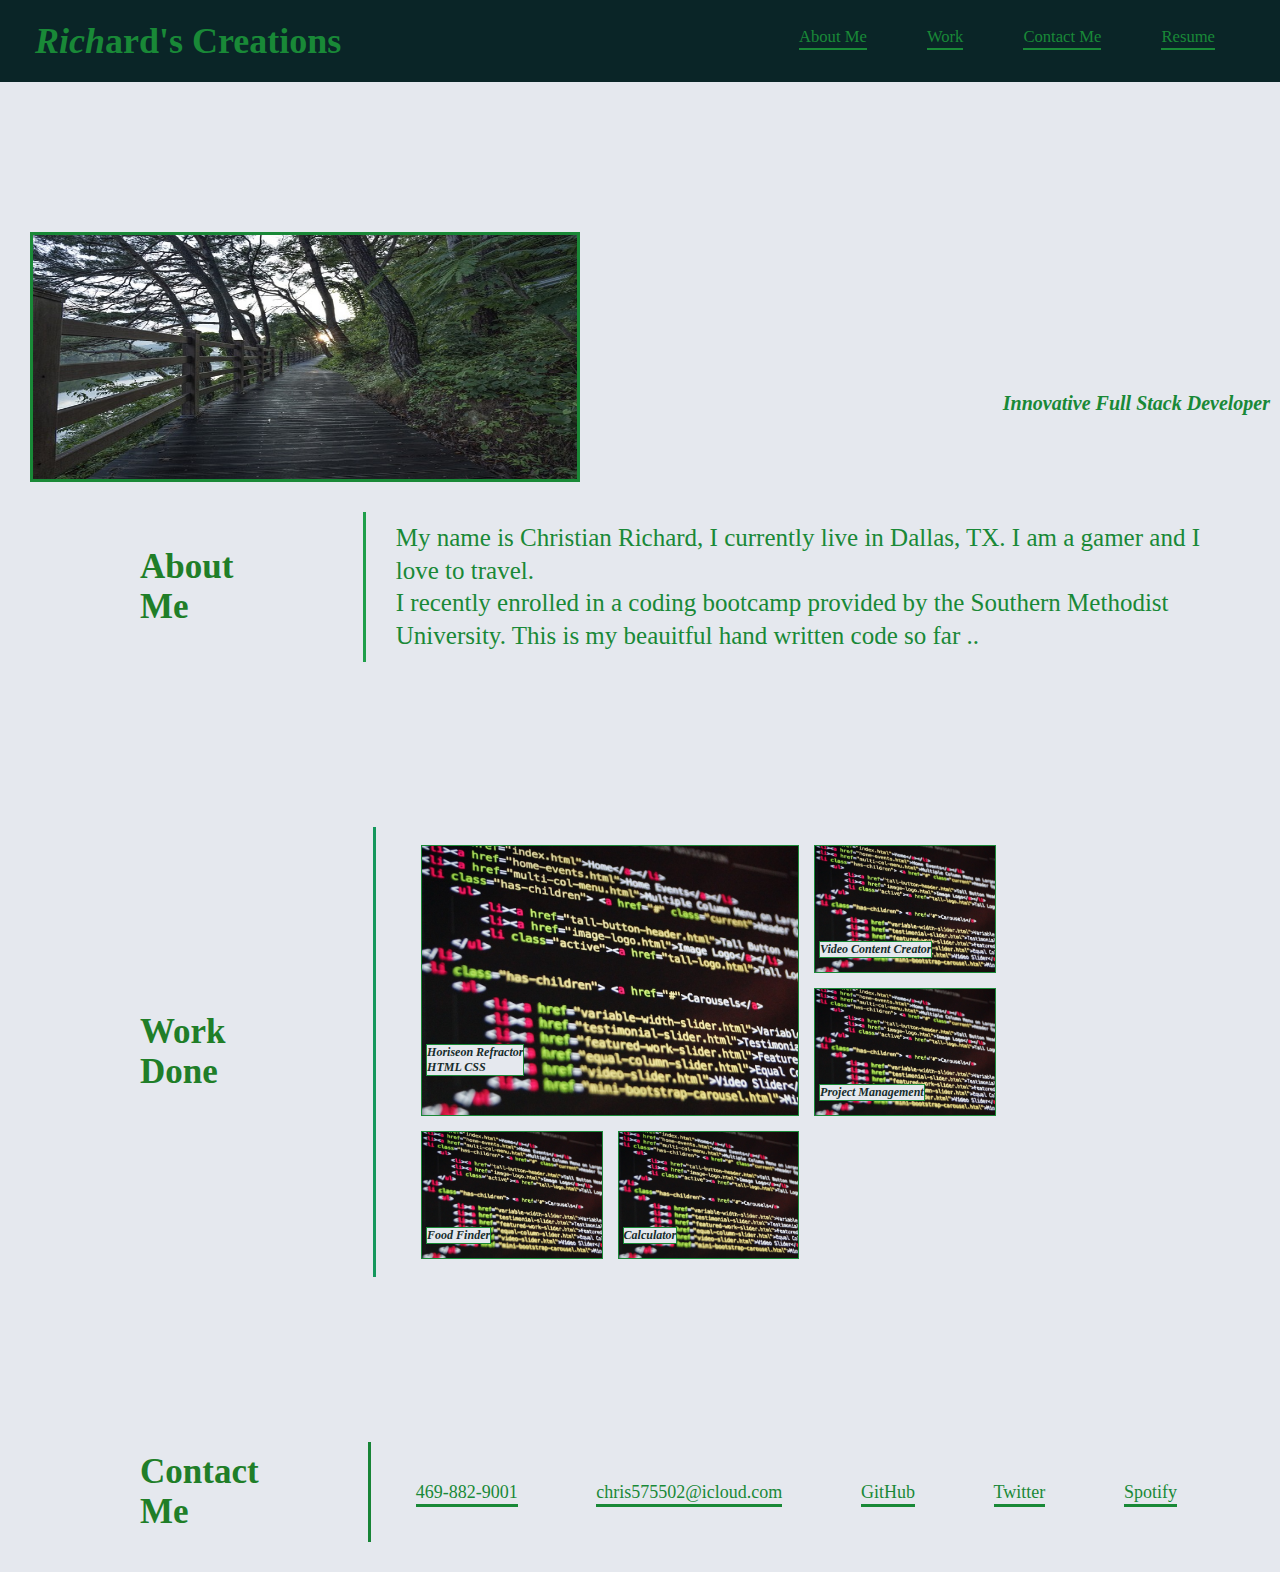
==== index.html @ 84927742 "first commit" ====
<!DOCTYPE html>
<html lang="en">
    <head>
        <meta charset="UTF-8"/>
        <meta name="viewport" content="width=device-width, initial-scale=1.0" />
        <title>Christian Richard Portfolio</title>
        <link rel ="stylesheet" href="./assests/style.css" />
    </head>
    <body>
        <!--Header-->
        <header>
            <h1><em>Rich</em>ard's Creations</h1>
            <nav>
                <!--Unordered list elements-->
                <ul>
                    <!--List item elements-->
                    <li>
                        <a href="#about-me">About Me</a>   
                    </li>
                    <li>
                        <a href="#work">Work</a>   
                    </li>
                    <li>
                        <a href="#contact-me">Contact Me</a>   
                    </li>
                    <li>
                        <a href="./resume.html">Resume</a>   
                    </li>                    
                </ul>
            </nav>
        </header>

         <!-- hero/jumbotron -->
         <section class="hero">        
            <img class="image2" src="./assests/images/figurepic.jpg" alt="employee photo"/>
            <div>
                <h2>Innovative Full Stack Developer</h2>
            </div>
        </section>

         <!-- About section -->
         <section id="about-me" class="about">
            <div class="flex-row">
              <h2 class="section-title">About Me</h2> 
            </div>
            <div class="step-info">
                <div class="vl-border1">
            </div>
                <div class="step-text">
                    <p>
                        My name is Christian Richard, I currently live in Dallas, TX. I am a gamer and I love to travel.</br> I recently enrolled in a coding bootcamp provided by the Southern Methodist University. This is my beauitful hand written code so far ..
                    </p>
                </div>
         </section>

         
         <!-- Work section -->
        <section id="work" class="about">
            <div class="flex-row ">
              <h2 class="section-title">Work Done</h2> 
            </div>
            <div class="step-info">
                <div class="vl-border2">
                </div>
                <!--CSS grid of images-->
                <div class="container">
                   <div class="gallery">                       
                    <figure class="gallery__item gallery__item--1">
                        <a href="https://uot-project1-group07.github.io/project1-group07/">
                            <img src="./assests/images/coding.jpg" class="gallery__img" alt="Horiseon website">
                            <figcaption>Horiseon Refractor</br>HTML CSS</figcaption>                 
                        </a>
                        </figure>

                      <figure class="gallery__item gallery__item--2">
                          <a href="https://mnmlize.herokuapp.com/">
                            <img src="./assests/images/coding.jpg" class="gallery__img" alt="Website 2">
                            <figcaption>Video Content Creator</figcaption>
                          </a>
                      </figure>

                      <figure class="gallery__item gallery__item--3">
                        <a href="http://127.0.0.1:5502/horisean-accessibility-refractor/index.html">
                            <img src="./assests/images/coding.jpg" class="gallery__img" alt="Horiseon website">
                            <figcaption>Food Finder</figcaption>
                        </a>
                      </figure>

                      <figure class="gallery__item gallery__item--4">
                        <a href="#">
                            <img src="./assests/images/coding.jpg" class="gallery__img" alt="Website 4">
                            <figcaption>Project Management</figcaption>
                        </a>
                      </figure>

                      <figure class="gallery__item gallery__item--5">
                        <a href="#">
                            <img src="./assests/images/coding.jpg" class="gallery__img" alt="Website 5">
                            <figcaption>Calculator</figcaption>
                        </a>
                      </figure>
                    </div>
                </div>
            </div>
              </section>

               <!-- Contact me section -->
               <section id="contact-me" class="about">
                <div class="flex-row">
                    <h2 class="section-title">Contact Me</h2> 
                </div>
            <div class="step-info">
                <div class="vl-border3">
                </div>
                <div class="contact-info">
                <ul>
                    <!--List item elements-->
                    <li>
                        <a href="#number">469-882-9001</a>   
                    </li>
                    <li>
                        <a href="#website.com">chris575502@icloud.com</a>   
                    </li>
                    <li>
                        <a href="https://github.com/CRich96/FirstDay-Demo2">GitHub</a>   
                    </li>
                    <li>
                        <a href="#twitter">Twitter</a>
                    </li>
                    <li>
                        <a href="#spotify">Spotify</a>   
                    </li>                    
                </ul>
                </div>
            </section>        
</body>
</html>
---- assests/style.css ----
:root {
    --primary-color:#198937;
  }
  
  * {
      margin: 0;
      padding: 0;
      box-sizing: border-box;
    }
  
  body {
      color: #218a28;
      font-family: 'Times New Roman', Times, serif;
      background-color: rgb(229, 232, 238);
    }
  
  /* apply styles to <header> */
  header {
      padding: 20px 35px;
      background-color: #0a2527;
      display:flex;
      justify-content: space-between;
      flex-wrap: wrap;
     
    }
  
  header h1 {
      font-weight: bold;
      font-size: 36px;
      color: var(--primary-color);
      margin: 0;
    }
  
  header nav {
      margin: 7px 0;
    }
  
  header nav ul {
    display: flex;
    flex-wrap: wrap;
    justify-content: space-between;
    align-items: center;
    list-style: none;
    }
  
  header nav ul li a {
      margin: 0 30px;
      font-weight: lighter;
      font-size: 1.3vw;
      color: var(--primary-color);
      text-decoration: none;
      border-bottom: 2px solid;
      padding-bottom: 2px;
    }
    
  section {
      padding :10px;
  }

  
/*apply style to hero image*/
.hero{
    height: 400px;
    background-image: url("../images/hero-bg.jpg");
    background-size: cover;
    background-position: center;
    display: flex;
    justify-content: flex-end;
    flex-wrap: wrap;
    position: relative;
  }
  
  /*Add employees photo*/
.image2 {
    position: absolute;
    top: 150px;
    left: 30px;
    border: 3px var(--primary-color) solid;
    height:250px;
    width: 550px;
  }
  
.hero h2 {
    font-style: italic;
    font-size: 20px;
    color: var(--primary-color);
    margin-top: 300px;
    background-color:rgb(229, 232, 238);
  }

  
/*Work section style*/
.about{
    display: flex;
    flex-wrap: wrap;
    justify-content: space-between;
    margin: 20px 50px;  
    width: 90%;
    align-items: center;
  }
  
.flex-row {
    display: flex;
    justify-content: left;
  }
  
.section-title {
    font-size: 35px;
    font-family:cursive;
    color: #207e28;
    margin: 0 0 0 80px;
    width: 50%;
  }
  
.step-info{
    flex :2 20%;
    display: flex;
    flex-wrap: wrap;
    align-items: center;
  }
  
.vl-border1 {
    border-right: 3px solid #1f9f4a;
    height: 150px;
    flex: 2 1%;
  }
  
.step-text {
    flex: 25;
  }
  
.step-text p {
    color: var(--primary-color);
    font-size: 25px;
    text-align: left;
    line-height: 1.3;
    margin-left: 30px;
    width: 100%;
  }
  
.vl-border2{
    border-right: 3px solid #14975c;
    height: 450px;
    flex: 2 5%;  
    
  }

.container{
    flex:80;
  }
  
.container {
    display: flex;  
    justify-content: space-between;
    align-items: center; 
    margin-left: 15px;
    width: 80%;  
      
  }
  
.gallery{
    display: grid;
    grid-template-columns: repeat(4, 1fr);
    grid-template-rows: repeat(5, 10vw);
    grid-gap: 15px;
    margin-left: 30px;     
    
  }
  
.gallery__item{
  position: relative;
}
.gallery__img {
  width: 100%;
  height: 100%;
  object-fit: cover;
  border: solid 1px var(--primary-color);  
 }

figcaption{
  position: absolute;
  margin-left: 5px;
  margin-top: -20%;
  font-size: 12px;
  font-style: italic;
  font-weight: bold;
  color:  rgb(22, 44, 44);
  border: solid 1px var(--primary-color);
  background-color: rgb(229, 232, 238);
}
  
.gallery__item--1 {
  grid-column-start: 1;
  grid-column-end: 3;
  grid-row-start: 2;
  grid-row-end: 4;
  position: relative;
  
  }
  
.gallery__item--2 {
    grid-column-start: 3;
    grid-column-end: 4;
    grid-row-start: 2;
    grid-row-end: 3;
    }
  
.gallery__item--3 {
  grid-column-start: 1;
  grid-column-end: 2;
  grid-row-start: 4;
  grid-row-end: 5;
  }
  
.gallery__item--4 {
  grid-column-start: 3;
  grid-column-end: 4;
  grid-row-start: 3;
  grid-row-end: 4;
  }
  
.gallery__item--5 {
  grid-column-start: 2;
  grid-column-end: 3;
  grid-row-start: 4;
  grid-row-end: 5;
  }

  
/*About section style*/
.vl-border3 {
    border-right: 3px solid #178436;
    height: 100px;
    flex: 2 5%;
   
  }
  
.contact-info {
    flex: 150;
  }
  .contact-info ul {
    display: flex;
    flex-wrap: wrap;
    justify-content: space-between;
    align-items: left;
    list-style: none;
    margin-left: 15px;
    width: 100%;  
    }
  
.contact-info ul li a {
      margin: 0 30px;
      font-size: 18px;
      color: var(--primary-color);
      text-decoration: none;
      border-bottom: 3px solid;
      padding-bottom: 2px;
    }

.resume{
  margin: 20px 20px;
  color: #1c883c;
}
    
 /*Code for media query*/

@media screen and (max-width: 980px) {
    header {
      padding-bottom: 10px;
      justify-content: center;
    }
  
    header h1 {
      width: 100%;
      text-align: center;
    }
  
    header nav ul {
      margin-top: 20px;
      width: 100%;
      justify-content: center;
      flex-direction: row;
      line-height: 1.5;
    }
  
    header nav ul li a {
      font-size: 16px;
      font-weight: bold;
    }

    .hero{
      background-size: cover;
    }

    .image2{
      height: 100px;
      width: 100px;
    }
    .hero h2 {      
      font-size: 10px;
      margin-top: 350px;
      }

    .step-text p{
        width: 85%;
      }

    .section-title {
      width: 100%;
      text-align: right;
      font-weight: bold;
    }

    .vl-border1 {      
      height: 350px;     
    }

  .vl-border2{
    height: 280px;     
  }  
    .container{
      width: 100%;
    }
    .contact-info ul {     
      width: 100%;
      justify-content: left;
      flex-direction: column;      
  }
    
    .contact-info ul li a {
        font-size: 18px;
        line-height: 2;  
        font-weight: bold;
  }

    .vl-border3{
        height: 180px;
    }

    .image2 {
        top:200px;
    }
      
    figcaption{
        margin-left: 5px;
        margin-top: -45%;
        font-size: 5px;
    }

  }
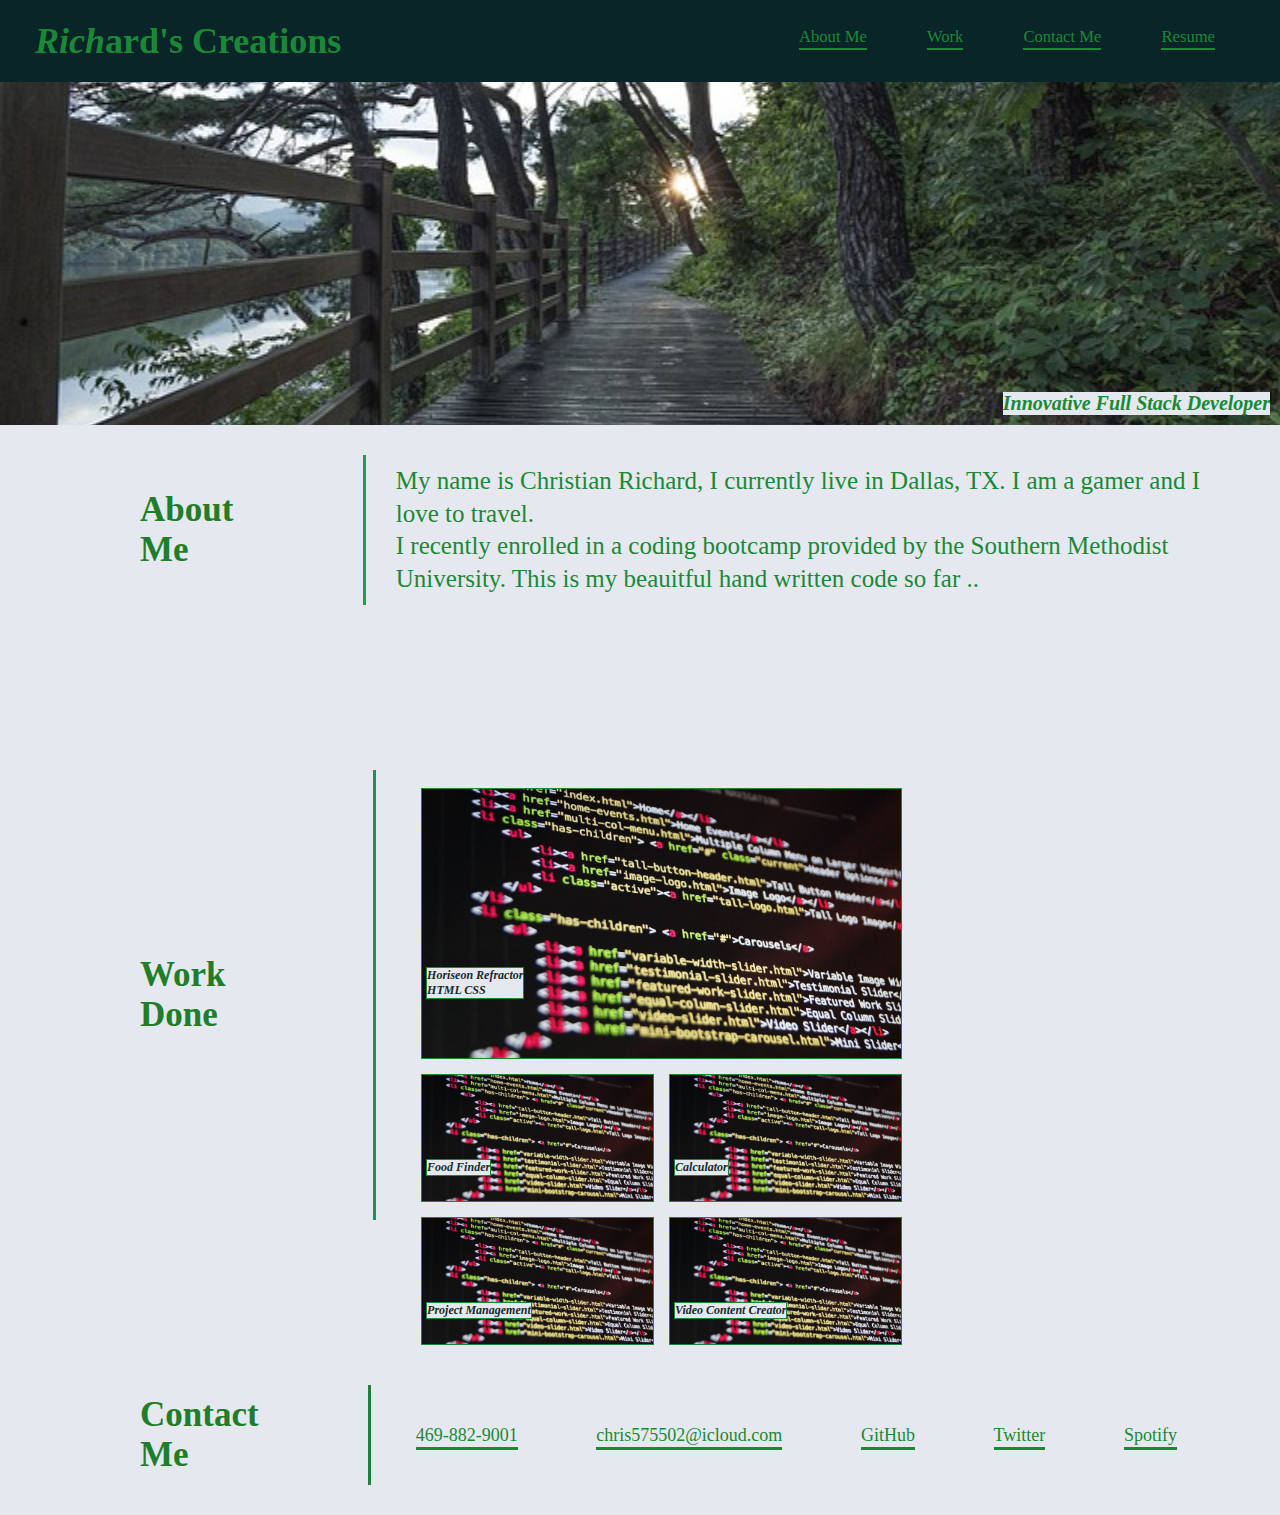
==== commit a8b63dda: "banner fixed" ====
--- a/index.html
+++ b/index.html
@@ -32,7 +32,7 @@
 
          <!-- hero/jumbotron -->
          <section class="hero">        
-            <img class="image2" src="./assests/images/figurepic.jpg" alt="employee photo"/>
+            <!-- <img class="image2" src="./assests/images/figurepic.jpg" alt="employee photo"/> -->
             <div>
                 <h2>Innovative Full Stack Developer</h2>
             </div>
@@ -72,28 +72,28 @@
                         </a>
                         </figure>
 
-                      <figure class="gallery__item gallery__item--2">
+                      <figure class="gallery__item gallery__item--2 gallery-img-location">
                           <a href="https://mnmlize.herokuapp.com/">
                             <img src="./assests/images/coding.jpg" class="gallery__img" alt="Website 2">
                             <figcaption>Video Content Creator</figcaption>
                           </a>
                       </figure>
 
-                      <figure class="gallery__item gallery__item--3">
+                      <figure class="gallery__item gallery__item--3 gallery-img-location">
                         <a href="http://127.0.0.1:5502/horisean-accessibility-refractor/index.html">
                             <img src="./assests/images/coding.jpg" class="gallery__img" alt="Horiseon website">
                             <figcaption>Food Finder</figcaption>
                         </a>
                       </figure>
 
-                      <figure class="gallery__item gallery__item--4">
+                      <figure class="gallery__item gallery__item--4 gallery-img-location">
                         <a href="#">
                             <img src="./assests/images/coding.jpg" class="gallery__img" alt="Website 4">
                             <figcaption>Project Management</figcaption>
                         </a>
                       </figure>
 
-                      <figure class="gallery__item gallery__item--5">
+                      <figure class="gallery__item gallery__item--5 gallery-img-location">
                         <a href="#">
                             <img src="./assests/images/coding.jpg" class="gallery__img" alt="Website 5">
                             <figcaption>Calculator</figcaption>
--- a/assests/style.css
+++ b/assests/style.css
@@ -60,8 +60,8 @@
   
 /*apply style to hero image*/
 .hero{
-    height: 400px;
-    background-image: url("../images/hero-bg.jpg");
+    
+    background-image: url(./images/figurepic.jpg);
     background-size: cover;
     background-position: center;
     display: flex;
@@ -164,7 +164,6 @@
     grid-template-rows: repeat(5, 10vw);
     grid-gap: 15px;
     margin-left: 30px;     
-    
   }
   
 .gallery__item{
@@ -191,7 +190,7 @@
   
 .gallery__item--1 {
   grid-column-start: 1;
-  grid-column-end: 3;
+  grid-column-end: 5;
   grid-row-start: 2;
   grid-row-end: 4;
   position: relative;
@@ -200,28 +199,28 @@
   
 .gallery__item--2 {
     grid-column-start: 3;
-    grid-column-end: 4;
-    grid-row-start: 2;
-    grid-row-end: 3;
+    grid-column-end: 5;
+    grid-row-start: 5;
+    grid-row-end: 6;
     }
   
 .gallery__item--3 {
   grid-column-start: 1;
-  grid-column-end: 2;
+  grid-column-end: 3;
   grid-row-start: 4;
   grid-row-end: 5;
   }
   
 .gallery__item--4 {
+  grid-column-start: 1;
+  grid-column-end: 3;
+  grid-row-start: 5;
+  grid-row-end: 6;
+  }
+  
+.gallery__item--5 {
   grid-column-start: 3;
-  grid-column-end: 4;
-  grid-row-start: 3;
-  grid-row-end: 4;
-  }
-  
-.gallery__item--5 {
-  grid-column-start: 2;
-  grid-column-end: 3;
+  grid-column-end: 5;
   grid-row-start: 4;
   grid-row-end: 5;
   }
